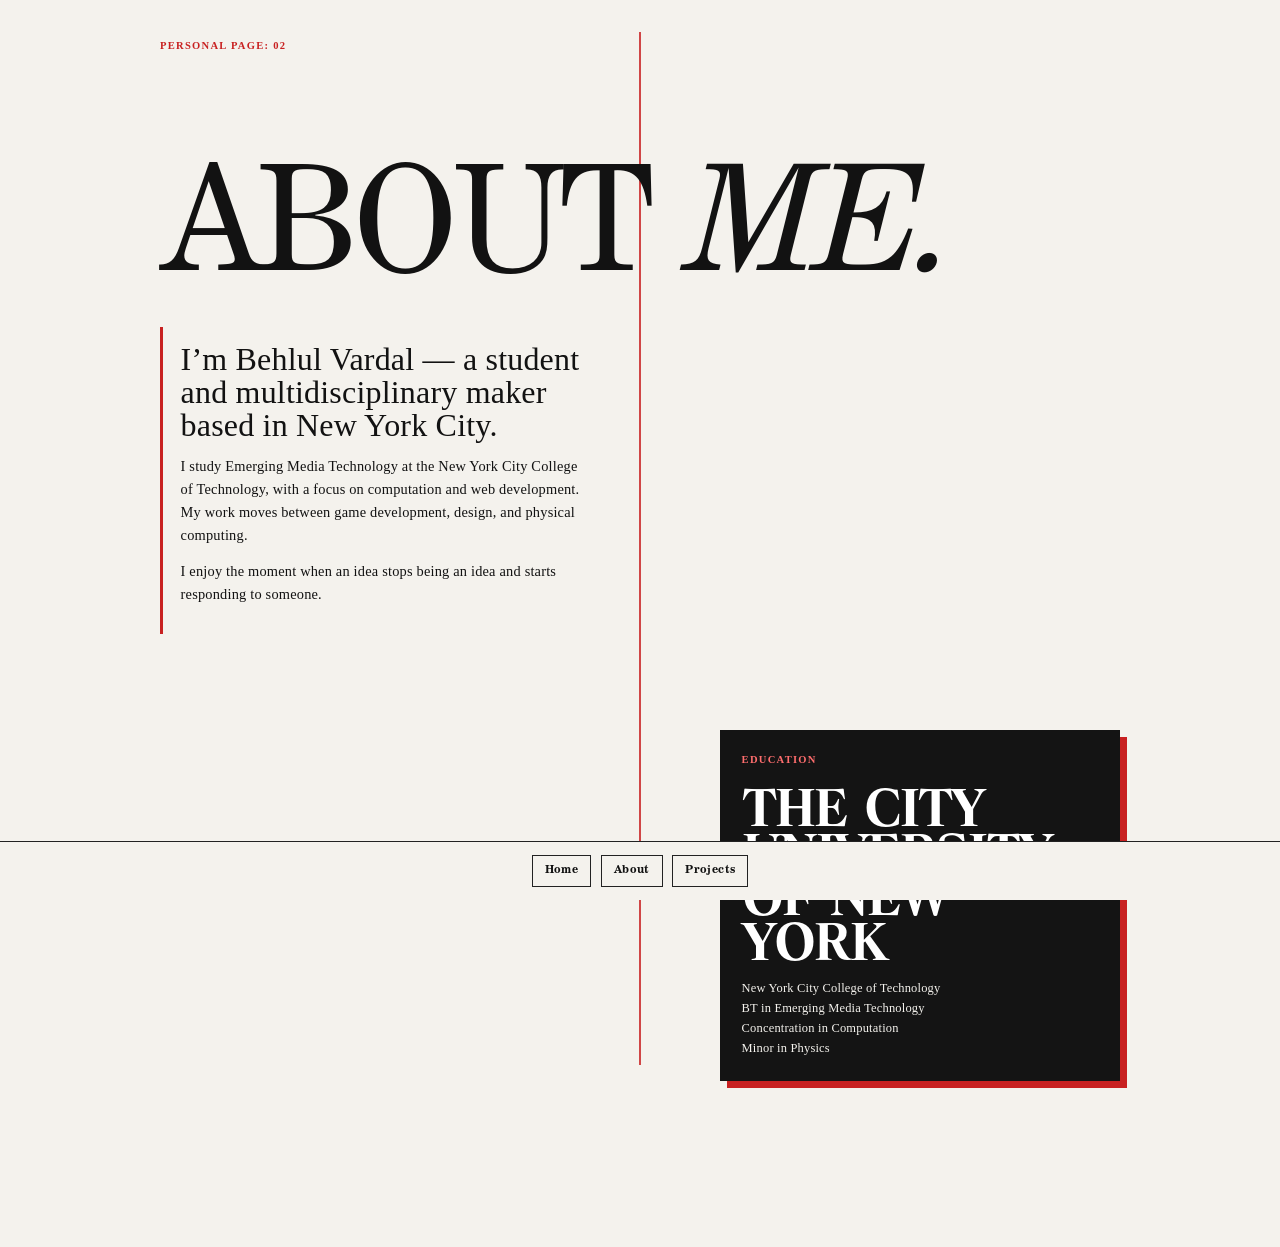
==== about-me.html @ 0e7c9a0a "Optimize initial page load" ====
<!doctype html>
<html lang="en">
<head>
  <meta charset="utf-8">
  <meta name="viewport" content="width=device-width, initial-scale=1">
  <meta name="description" content="About Behlul Vardal — Student and Multidisciplinary Maker in NYC.">
  <title>About Me — Behlul Vardal</title>
  <link rel="icon" href="data:image/svg+xml,%3Csvg xmlns='http://www.w3.org/2000/svg' viewBox='0 0 16 16'%3E%3Crect width='16' height='16' fill='%23c9d4dc'/%3E%3C/svg%3E">
  <link rel="stylesheet" href="style.css?v=29">
  <link rel="stylesheet" href="about.css?v=110">
  <style>
    /* ============================================================ */
    /* WINNING LIQUID SILVER CHROME BUTTON WITH 55% GRAIN           */
    /* ============================================================ */
    .custom-btn {
      position: relative; isolation: isolate; display: inline-flex; align-items: center; justify-content: center;
      padding: .9rem 2.2rem; font-family: var(--controls); font-size: .86rem; font-weight: 800;
      letter-spacing: .12em; text-transform: uppercase; text-decoration: none; border-radius: 3px;
      cursor: pointer; transition: all .3s cubic-bezier(0.16, 1, 0.3, 1); overflow: hidden;
      border: 1.5px solid #ffffff;
      background:
        linear-gradient(135deg, rgba(255, 255, 255, 0.98) 0%, rgba(241, 245, 249, 0.95) 25%, rgba(203, 213, 225, 0.9) 50%, rgba(226, 232, 240, 0.95) 75%, rgba(255, 255, 255, 1) 100%),
        url('assets/liquid-chrome-texture.svg?v=110') center / cover no-repeat;
      box-shadow:
        inset 0 1.5px 3px rgba(255,255,255,1),
        inset 0 -3px 6px rgba(148, 163, 184, 0.45),
        0 0 16px rgba(255, 255, 255, 0.65),
        0 0 32px rgba(226, 232, 240, 0.4);
    }

    .custom-btn::after {
      content: '✦'; position: absolute; top: -7px; right: -7px; color: #ffffff; font-size: 16px; z-index: 6;
      text-shadow: 0 0 10px #ffffff, 0 0 20px #ffffff; transition: transform .3s ease;
    }

    /* PROTECTED TEXT LAYER (STAYS CRISP & BOLD) */
    .btn-text {
      position: relative; z-index: 10; isolation: isolate; mix-blend-mode: normal;
      color: #030712; font-weight: 900; letter-spacing: .14em;
      text-shadow: 0 1px 0 rgba(255,255,255,0.95);
      transition: color .25s ease;
    }

    /* WHITE-HOT LIQUID LIGHT POOL (GLOWS ON HOVER) */
    .btn-liquid-light-pool {
      position: absolute; inset: 0; z-index: 1; pointer-events: none;
      background:
        radial-gradient(ellipse at 30% 20%, rgba(255, 255, 255, 0.98) 0%, rgba(255, 255, 255, 0.7) 35%, transparent 75%),
        radial-gradient(ellipse at 75% 80%, rgba(226, 232, 240, 0.9) 0%, rgba(148, 163, 184, 0.5) 45%, transparent 80%);
      opacity: 0; transition: opacity .35s ease, transform .35s ease;
      animation: gentleLiquidRipples 3.5s infinite alternate ease-in-out;
    }

    /* 55% 90S ANIME FILM GRAIN LAYER (HOVER ONLY) */
    .btn-grain-layer {
      position: absolute; inset: 0; z-index: 2; pointer-events: none;
      background-image: url('assets/anime-grain-texture.png?v=110'); background-size: 180px 180px;
      mix-blend-mode: overlay; opacity: 0; transition: opacity .35s ease;
    }

    /* CONTINUOUS LIGHT SHIMMER SWEEP */
    .btn-shimmer-sweep {
      position: absolute; inset: 0; z-index: 3; pointer-events: none;
      background: linear-gradient(115deg, transparent 25%, rgba(255, 255, 255, 0.95) 50%, rgba(255, 255, 255, 0.3) 55%, transparent 75%);
      transform: translateX(-160%); transition: none;
    }

    .custom-btn:hover {
      transform: translateY(-3px) scale(1.03);
      box-shadow:
        inset 0 2.5px 5px rgba(255,255,255,1),
        0 0 40px rgba(255, 255, 255, 1),
        0 0 75px rgba(56, 189, 248, 0.9);
    }

    .custom-btn:hover .btn-liquid-light-pool { opacity: 1; transform: scale(1.1); }
    .custom-btn:hover .btn-grain-layer { opacity: 0.55; } /* EXACT 55% GRAIN */
    .custom-btn:hover .btn-shimmer-sweep { animation: continuousLiquidSweep 2.2s cubic-bezier(0.4, 0, 0.2, 1) infinite; }
    .custom-btn:hover::after { animation: pulseSparkleSpin 1.6s infinite alternate ease-in-out; }

    @keyframes gentleLiquidRipples {
      0% { transform: scale(1) translate(0, 0); }
      100% { transform: scale(1.08) translate(3px, -2px); }
    }

    @keyframes continuousLiquidSweep {
      0% { transform: translateX(-160%); }
      55% { transform: translateX(160%); }
      100% { transform: translateX(160%); }
    }

    @keyframes pulseSparkleSpin {
      0% { opacity: 0.7; transform: scale(1) rotate(0deg); filter: drop-shadow(0 0 8px #ffffff); }
      100% { opacity: 1; transform: scale(1.35) rotate(35deg); filter: drop-shadow(0 0 14px #ffffff) drop-shadow(0 0 28px #38bdf8); }
    }
  </style>
</head>
<body class="about-page">
  <a class="skip-link" href="#main">Skip to content</a>
  
  <main id="main" class="about-layout">
    <p class="about-kicker">PERSONAL PAGE: 02</p>
    
    <div class="about-signal" aria-hidden="true">
      <i></i><b></b><span></span>
    </div>
    
    <h1>ABOUT <em>ME.</em></h1>
    
    <section class="about-intro">
      <p class="lead">I’m Behlul Vardal — a student and multidisciplinary maker based in New York City.</p>
      <p>I study Emerging Media Technology at the New York City College of Technology, with a focus on computation and web development. My work moves between game development, design, and physical computing.</p>
      <p>I enjoy the moment when an idea stops being an idea and starts responding to someone.</p>
      
    </section>

    <section class="about-education">
      <p class="about-kicker">EDUCATION</p>
      <h2>THE CITY UNIVERSITY<br>OF NEW YORK</h2>
      <p>New York City College of Technology<br>BT in Emerging Media Technology<br>Concentration in Computation<br>Minor in Physics</p>
    </section>
  </main>

  <footer class="bottom-nav">
    <a href="index.html">Home</a>
    <a href="about-me.html">About</a>
    <a href="projects.html">Projects</a>
  </footer>
</body>
</html>
---- style.css ----
@font-face { font-family:'Century Schoolbook'; src:url('assets/fonts/C059-Roman.otf') format('opentype'); font-weight:400; font-style:normal; font-display:swap; }
@font-face { font-family:'Century Schoolbook'; src:url('assets/fonts/C059-Bold.otf') format('opentype'); font-weight:700; font-style:normal; font-display:swap; }
@font-face { font-family:'Century Expanded'; src:url('assets/fonts/century-expanded-regular-opentype-1_ufonts.com.woff2') format('woff2'); font-weight:400 800; font-style:normal; font-display:swap; }
/* Matisse is a large display face. `optional` preserves it for normal/cached
   visits, while allowing a fast local serif fallback instead of tying up a
   cold navigation on a slow connection. */
@font-face { font-family:'Matisse Pro EB'; src:url('assets/fonts/matisse-pro-eb-latin.woff2') format('woff2'); font-weight:400 800; font-style:normal; font-display:swap; }
:root { --black:#050505; --white:#f8f8f8; --red:#d62b2b; --line:rgba(255,255,255,.11); --reading:'Times New Roman',Times,serif; --display:'Century Expanded',Century,serif; --supporting:'Matisse Pro EB',serif; --subtitle:'Matisse Pro EB',serif; --controls:'Century Schoolbook','New Century Schoolbook',Century,serif; --sans:var(--controls); }
* { box-sizing:border-box; }
html { scroll-behavior:auto; }
body { max-width:100%; margin:0; overflow-x:clip; padding-bottom:4.4rem; background-color:var(--black); background-image:linear-gradient(to right,var(--line) 1px,transparent 1px),linear-gradient(to bottom,var(--line) 1px,transparent 1px); background-position:0 0; background-size:20px 20px; color:var(--white); font-family:var(--reading); font-stretch:105%; letter-spacing:.012em; line-height:1.6; }
body:not(.about-page)::before { content:''; position:fixed; z-index:99; inset:0; pointer-events:none; background-image:radial-gradient(rgba(255,255,255,.42) .45px,transparent .7px),radial-gradient(rgba(150,198,255,.24) .45px,transparent .72px); background-position:0 0,2px 1px; background-size:3px 3px,5px 5px; mix-blend-mode:screen; opacity:.055; }
.skip-link { position:absolute; left:-9999px; }.skip-link:focus { left:1rem; top:1rem; z-index:10; background:#fff; color:#000; padding:.6rem; }
.container { width:min(90%,720px); margin:0 auto; padding:1.2rem 0 4rem; }
.hero-section { min-height:88vh; display:grid; align-content:center; justify-items:center; gap:1.6rem; text-align:center; }.hero-section.short { min-height:72vh; }.hero-copy { position:relative; z-index:1; width:100%; display:flex; flex-direction:column; align-items:stretch; text-align:left; }
.episode,.section-label { margin:0 0 .8rem; color:var(--red); font-size:.67rem; font-weight:bold; letter-spacing:.13em; }
.hero-title { margin:0; color:#fff; font-family:var(--display); font-size:clamp(4rem,16vw,7.2rem); font-weight:700; line-height:.8; letter-spacing:-.025em; text-shadow:0 0 1px #fff,0 0 4px #fff,0 0 10px rgba(255,255,255,1),0 0 20px rgba(255,255,255,.9),0 0 34px rgba(175,226,255,.58),0 0 48px rgba(117,192,255,.26),1px 0 2px #8ce4ff,-1px 0 2px #ff8585; transform:scale(.84,1.02); transform-origin:left center; }
.hero-identity { width:100%; }
.hero-discipline { max-width:25rem; margin:.95rem 0 0; font-size:clamp(.82rem,2vw,.98rem); line-height:1.45; }
.hero-question { position:relative; align-self:flex-end; width:100%; min-width:0; height:1.6em; margin:2.6rem 0 .45rem; font-family:var(--subtitle); font-size:clamp(.95rem,2.3vw,1.2rem); font-weight:700; letter-spacing:.075em; text-align:right; text-transform:uppercase; text-shadow:0 0 1px #fff,0 0 3px #fff,0 0 7px rgba(255,255,255,.72),0 0 11px rgba(255,255,255,.42),1px 0 1px rgba(125,220,255,.82),-1px 0 1px rgba(255,118,118,.74); }
.hero-question span { position:absolute; top:0; right:0; display:block; white-space:nowrap; transform:scale(.82,1.13); transform-origin:right center; }
.hero-image { width:min(260px,65vw); height:auto; opacity:.95; filter:drop-shadow(0 0 16px rgba(214,43,43,.35)); }
.hero-cover { width:min(290px,65vw); aspect-ratio:7 / 8; position:relative; overflow:hidden; justify-self:center; background:radial-gradient(circle at 76% 20%,#ff6555 0 3%,transparent 30%),linear-gradient(145deg,#ff2e20,#d70b11 58%,#93060a); box-shadow:0 0 24px rgba(215,21,13,.45); }.hero-cover::before { content:''; position:absolute; inset:0; background:linear-gradient(90deg,rgba(0,0,0,.24),transparent 36%,rgba(0,0,0,.14)),repeating-linear-gradient(0deg,rgba(255,255,255,.09) 0 1px,transparent 1px 8px); }.hero-cover::after { content:''; position:absolute; width:110%; aspect-ratio:1; left:27%; top:50%; border:1px solid rgba(30,0,0,.5); border-radius:50%; transform:translateY(-50%); }.hero-cover strong,.hero-cover span { display:none; }
@media (max-width:699px) { .hero-cover { order:-1; width:100%; max-width:none; height:auto; min-height:0; max-height:none; aspect-ratio:1; } }
@media (max-width:699px) { .container { padding-top:0; }.hero-section { width:100vw; margin-left:calc(50% - 50vw); grid-template-columns:minmax(0,1fr); align-content:start; padding-top:0; }.hero-image { order:-1; width:100%; max-width:none; height:34svh; max-height:240px; min-height:180px; object-fit:contain; filter:none; }.hero-copy { width:90%; min-width:0; margin:0 auto; padding-top:2.8rem; }.hero-identity { min-width:0; } }
@media (max-width:699px) {
  .featured-project--vision .featured-project__scene::before { width: 125%; left: -12.5%; bottom: -102%; }
}
@media (max-width:699px) { .hero-question span { transform:scale(.68,1.13); } }
.section { padding:7rem 0; position:relative; }
.about.section,.education.section { padding:3.5rem 0; }
.about.section .section-label { margin:0 0 1.2rem; color:var(--red); font-family:var(--supporting); font-size:clamp(1.7rem,6vw,3.25rem); font-weight:700; letter-spacing:-.035em; line-height:.8; text-shadow:0 0 1px rgba(255,239,239,.96),0 0 5px rgba(255,91,91,.86),0 0 14px rgba(214,43,43,.68),0 0 28px rgba(214,43,43,.34); }
.about.section { --signal-red:#ef302e; }
.about.section .sub-container { border-color:var(--signal-red); box-shadow:none; }
.about.section .section-label { color:#dce7eb; font-family:var(--display); font-weight:700; letter-spacing:-.045em; text-shadow:0 1px 1px rgba(255,255,255,.92),0 0 5px rgba(217,234,242,.75),0 0 15px rgba(165,198,214,.48); }
h2 { margin:.1rem 0 1.4rem; font-family:var(--supporting); font-size:clamp(2rem,7vw,3.5rem); line-height:.9; letter-spacing:-.04em; text-shadow:0 0 5px rgba(255,255,255,.6); }
.sub-container { border:1px solid #fff; background:rgba(0,0,0,.83); padding:1.25rem; box-shadow:5px 5px 0 rgba(214,43,43,.8); }.sub-container p { max-width:38rem; }
.featured-projects { padding-top:3rem; }
.featured-projects__heading { margin-bottom:1.5rem; }
.featured-projects__heading h2 { margin-bottom:0; }
.featured-projects__grid { display:grid; grid-template-columns:1fr; gap:.75rem; }
.featured-project { position:relative; display:grid; min-height:24rem; overflow:hidden; border:1px solid #f6f4ee; background-color:#f3f0e7; background-image:url('assets/newsprint-paper.svg'),radial-gradient(rgba(0,0,0,.28) .28px,transparent .48px),repeating-linear-gradient(0deg,rgba(0,0,0,.04) 0 1px,transparent 1px 4px); background-position:0 0,1px 1px,0 0; background-size:180px 180px,2.25px 2.25px,auto; background-blend-mode:multiply,multiply,normal; color:#080808; text-decoration:none; isolation:isolate; transition:transform .18s ease,box-shadow .18s ease; }
.featured-project::before { content:''; position:absolute; z-index:-1; inset:8px; border:1px solid rgba(0,0,0,.86); pointer-events:none; }
.featured-project:hover,.featured-project:focus-visible { color:#080808; transform:translate(-3px,-3px); box-shadow:6px 6px 0 #f6f4ee; outline:1px solid #f6f4ee; outline-offset:4px; }
.featured-project__scene { position:relative; min-height:12rem; overflow:hidden; border-bottom:1px solid #111; background-color:#050505; background-image:url('assets/starfield.svg'),radial-gradient(circle at 5% 12%,#fff 0 .75px,transparent 1.3px),radial-gradient(circle at 17% 43%,#fff 0 .65px,transparent 1.2px),radial-gradient(circle at 26% 22%,#fff 0 1.05px,transparent 1.6px),radial-gradient(circle at 34% 68%,#fff 0 .6px,transparent 1.2px),radial-gradient(circle at 43% 15%,#fff 0 .7px,transparent 1.3px),radial-gradient(circle at 54% 48%,#fff 0 1px,transparent 1.6px),radial-gradient(circle at 63% 10%,#fff 0 .7px,transparent 1.3px),radial-gradient(circle at 72% 34%,#fff 0 .65px,transparent 1.2px),radial-gradient(circle at 82% 16%,#fff 0 1.1px,transparent 1.7px),radial-gradient(circle at 93% 52%,#fff 0 .65px,transparent 1.2px),radial-gradient(circle at 10% 82%,#fff 0 .65px,transparent 1.2px),radial-gradient(circle at 72% 84%,#fff 0 .75px,transparent 1.3px); background-size:100% 100%,auto,auto,auto,auto,auto,auto,auto,auto,auto,auto,auto,auto; }
.featured-project__scene::before,.featured-project__scene::after { content:''; position:absolute; inset:auto; }
.featured-project__scene::before { width:122%; aspect-ratio:1; left:-12%; bottom:-88%; border-radius:50%; background:radial-gradient(ellipse at 32% 12%,rgba(255,255,255,.98) 0 3%,rgba(222,228,231,.92) 8%,transparent 22%),radial-gradient(ellipse at 58% 34%,rgba(255,255,255,.72) 0 2%,transparent 14%),radial-gradient(ellipse at 50% 14%,#fff 0 6%,#eff4f5 17%,#c3cbd0 35%,#78828a 55%,#2b3035 77%,#050608 100%); box-shadow:0 -1px 2px rgba(255,255,255,.96),0 -4px 11px rgba(220,236,255,.74),0 -12px 28px rgba(175,210,255,.23),inset -22px -12px 30px rgba(0,0,0,.72),inset 16px 10px 22px rgba(255,255,255,.28); filter:drop-shadow(0 0 8px rgba(220,238,255,.45)); }
.featured-project__scene::after { display:none; }
.featured-project__scene i { display:none; }
.featured-project__scene i:nth-child(1) { left:17%; top:28%; }
.featured-project__scene i:nth-child(2) { right:19%; top:18%; }
.featured-project__scene i:nth-child(3) { right:35%; top:59%; }
.featured-project__copy { display:grid; align-content:space-between; min-height:12rem; padding:1rem 1.1rem 1.2rem; }
.featured-project__number { margin:0; font-family:var(--controls); font-size:.62rem; font-weight:700; letter-spacing:.1em; }
.featured-project h3 { margin:1.25rem 0 .6rem; font-family:var(--supporting); font-size:clamp(2rem,8vw,3.75rem); font-weight:700; line-height:.78; letter-spacing:-.05em; }
.featured-project__copy > p:last-child { max-width:24rem; margin:0; font-size:.9rem; line-height:1.2; }
.featured-project--vision .featured-project__scene::before { left:-20%; bottom:-94%; }
.featured-project--vision .featured-project__scene::after { width:132%; left:-16%; top:33%; transform:rotate(9deg); }

/* Give each project a different astronomy plate rather than three copies of one planet. */
.featured-project--quant .featured-project__scene { background-color:#080808; }
.featured-project--quant .featured-project__scene::before { width:76%; aspect-ratio:1; left:12%; bottom:-57%; border:1px solid rgba(225,238,248,.8); background:repeating-radial-gradient(ellipse at 50% 50%,transparent 0 10%,rgba(207,226,238,.64) 10.4% 10.85%,transparent 11.25% 16%),radial-gradient(circle at 50% 50%,rgba(231,241,246,.34),rgba(61,72,82,.28) 38%,rgba(4,5,7,0) 67%); box-shadow:0 0 10px rgba(204,231,247,.42),inset 0 0 20px rgba(191,222,238,.16); filter:none; }
.featured-project--quant .featured-project__scene::after { display:block; width:108%; height:43%; left:-4%; top:31%; border:1px solid rgba(225,238,248,.82); border-radius:50%; transform:rotate(-13deg); box-shadow:0 0 7px rgba(199,230,247,.32); }
.featured-project--quant .featured-project__scene i { display:block; position:absolute; z-index:2; height:1px; background:linear-gradient(90deg,transparent,rgba(237,247,255,.88),transparent); transform-origin:center; opacity:.68; }
.featured-project--quant .featured-project__scene i:nth-child(1) { width:70%; left:15%; top:45%; transform:rotate(18deg); }
.featured-project--quant .featured-project__scene i:nth-child(2) { width:58%; left:24%; top:45%; transform:rotate(-28deg); }
.featured-project--quant .featured-project__scene i:nth-child(3) { width:40%; left:30%; top:45%; transform:rotate(67deg); }
.featured-project--rainy { min-height:19rem; }
.featured-project--rainy .featured-project__scene { min-height:10rem; }
.featured-project--rainy .featured-project__scene::before { width:108%; height:70%; aspect-ratio:auto; left:-4%; bottom:-27%; border-radius:50% 50% 0 0; background:radial-gradient(ellipse at 27% 20%,rgba(236,243,246,.68) 0 6%,transparent 24%),radial-gradient(ellipse at 68% 34%,rgba(156,177,189,.48) 0 16%,transparent 42%),repeating-linear-gradient(169deg,transparent 0 10px,rgba(218,232,239,.36) 11px 12px,transparent 13px 20px),linear-gradient(180deg,rgba(172,189,199,.58),rgba(33,40,46,.72)); box-shadow:0 -2px 12px rgba(206,228,242,.4),inset 0 10px 22px rgba(235,245,249,.18); filter:none; }
.featured-project--rainy .featured-project__scene::after { display:block; width:125%; height:34%; left:-12%; top:28%; border-top:1px solid rgba(230,241,248,.72); border-radius:50%; transform:rotate(-4deg); }
.featured-project--rainy .featured-project__scene i { display:block; position:absolute; z-index:2; width:1px; height:45%; top:18%; background:linear-gradient(180deg,transparent,rgba(224,237,243,.75),transparent); opacity:.48; transform:rotate(15deg); }
.featured-project--rainy .featured-project__scene i:nth-child(1) { left:23%; }
.featured-project--rainy .featured-project__scene i:nth-child(2) { left:51%; top:28%; height:38%; }
.featured-project--rainy .featured-project__scene i:nth-child(3) { left:76%; top:13%; height:47%; }
.featured-projects__more { position:relative; isolation:isolate; display:inline-block; margin-top:1.15rem; overflow:hidden; border-color:#e1ebf1; background-color:#aab7c1; background-image:url('assets/chrome-wave.svg'),linear-gradient(180deg,#e7eef1 0%,#aebbc5 52%,#d8e0e4 100%); background-position:center; background-size:100% 100%,100% 100%; box-shadow:inset 0 1px 1px rgba(255,255,255,.8),inset 0 -2px 5px rgba(37,48,59,.3),0 2px 7px rgba(0,0,0,.5); color:#080d15; font-family:var(--controls); font-size:.78rem; font-weight:700; letter-spacing:.05em; text-decoration:none; text-shadow:0 1px 1px rgba(255,255,255,.58); transition:transform .18s ease,box-shadow .18s ease,background .18s ease,color .18s ease,text-shadow .18s ease; }
.featured-projects__more::before { content:''; position:absolute; z-index:-1; inset:-20%; opacity:0; background-image:radial-gradient(ellipse at 22% 12%,rgba(236,244,248,.68) 0 6%,rgba(181,204,219,.28) 23%,transparent 48%),radial-gradient(ellipse at 78% 86%,rgba(232,241,246,.5) 0 5%,transparent 42%),radial-gradient(rgba(234,243,247,.32) .42px,transparent .78px); background-position:center,center,0 0; background-size:auto,auto,3px 3px; filter:blur(.2px); transition:opacity .18s ease; }
.featured-projects__more:hover,.featured-projects__more:focus-visible { background-color:#b7c7d1; background-image:url('assets/grain.svg?v=2'),linear-gradient(180deg,#d5e3e9 0%,#9caebc 52%,#c9d4da 100%); background-position:0 0,center; background-size:180px 180px,100% 100%; color:#e9f0f3; text-shadow:0 0 1px rgba(244,249,252,.85),0 0 5px rgba(220,235,243,.72),0 0 13px rgba(174,202,218,.54),1px 0 1px rgba(156,216,238,.55),-1px 0 1px rgba(193,177,192,.35); box-shadow:0 0 0 1px rgba(222,237,244,.76),0 0 8px rgba(212,231,240,.56),0 0 22px rgba(167,197,213,.45),0 0 44px rgba(125,156,180,.24),inset 0 0 16px rgba(231,243,248,.44); transform:translateY(-2px); outline:none; }
.featured-projects__more::after { content:''; position:absolute; z-index:1; inset:-60% -35%; opacity:0; pointer-events:none; background:linear-gradient(112deg,transparent 40%,rgba(255,255,255,.08) 44%,rgba(255,255,255,.96) 49%,rgba(225,250,255,.64) 52%,transparent 59%); mix-blend-mode:screen; transform:translateX(-95%) skewX(-16deg); }
.featured-projects__more:hover::before,.featured-projects__more:focus-visible::before { opacity:1; }
.featured-projects__more:hover::after,.featured-projects__more:focus-visible::after { animation:featured-crt-glare .62s ease-out both; }
@media (min-width:700px) { .featured-projects__grid { grid-template-columns:minmax(0,.82fr) minmax(0,1.18fr); gap:1rem; }.featured-project--vision { grid-column:1; grid-row:1; }.featured-project--quant { grid-column:2; grid-row:1; }.featured-project--rainy { grid-column:1 / -1; grid-row:2; min-height:20rem; grid-template-columns:minmax(0,1.15fr) minmax(0,.85fr); }.featured-project--rainy .featured-project__scene { min-height:100%; border-bottom:0; border-right:1px solid #111; }.featured-project--rainy .featured-project__copy { min-height:100%; }.featured-project--vision,.featured-project--quant { min-height:29rem; } }
.nav-btn,.bottom-nav a { display:inline-block; border:1px solid #fff; background:#0d0d0d; color:#fff; padding:.58rem .9rem; font-family:var(--controls); text-decoration:none; font-size:.76rem; font-weight:bold; }.nav-btn { margin-top:.5rem; }.nav-btn:hover,.bottom-nav a:hover { background:#fff; color:#000; box-shadow:0 0 10px #fff; }
.contact-rule { width:min(100%,34rem); height:4px; margin:0 0 1.5rem; border-top:1px solid rgba(255,255,255,.9); border-bottom:1px solid rgba(73,91,113,.9); background:#aabbd0 url('assets/chrome_3-button.webp') center 48% / cover no-repeat; box-shadow:0 0 5px rgba(198,236,255,.62),0 0 12px rgba(121,195,233,.24); }
.contact { display:flex; flex-wrap:wrap; gap:.75rem; }
.contact a { position:relative; isolation:isolate; display:inline-grid; min-width:5.9rem; overflow:hidden; border:1px solid rgba(238,250,255,.92); padding:.62rem 1rem; background-color:#172033; background-image:var(--chrome-image); background-position:center; background-size:cover; box-shadow:0 0 0 1px rgba(151,222,255,.24),0 3px 10px rgba(0,0,0,.58),0 0 8px rgba(163,232,255,.3); color:#fff; font-family:var(--controls); font-size:.76rem; font-weight:700; letter-spacing:.06em; line-height:1.1; text-align:center; text-decoration:none; text-shadow:0 1px 2px #02040a,0 0 5px rgba(0,0,0,.96); transition:transform .18s ease,box-shadow .18s ease; }
.contact a:nth-child(1) { --chrome-image:url('assets/chrome_1-button.webp'); background-position:54% 50%; }
.contact a:nth-child(2) { --chrome-image:url('assets/chrome_4-button.webp'); background-position:50% 50%; }
.contact a:nth-child(3) { --chrome-image:url('assets/chrome_3-button.webp'); background-position:50% 58%; }
.contact a > span { position:relative; z-index:1; justify-self:center; }
.contact a > span::after { content:''; position:absolute; z-index:2; top:-.56rem; left:calc(100% + .12rem); width:1.15rem; height:1.15rem; background:#fff; clip-path:polygon(50% 0,57% 40%,100% 50%,57% 60%,50% 100%,43% 60%,0 50%,43% 40%); filter:drop-shadow(0 0 2px #fff) drop-shadow(0 0 6px rgba(255,255,255,.95)); opacity:0; pointer-events:none; transform:scale(.1) rotate(45deg); }
.contact a::before { content:''; position:absolute; z-index:0; inset:-35% -18%; background:radial-gradient(ellipse at center,rgba(255,255,255,.94) 0 4%,rgba(205,244,255,.55) 12%,rgba(179,223,255,.12) 25%,transparent 46%); mix-blend-mode:screen; opacity:0; pointer-events:none; transform:translateX(-70%); }
.contact a::after { content:none; }
.contact a:hover,.contact a:focus-visible { color:#fff; transform:translateY(-2px); box-shadow:0 0 0 1px #fff,0 7px 16px rgba(0,0,0,.64),0 0 16px rgba(218,250,255,.98),0 0 34px rgba(115,193,255,.68); outline:none; }
.contact a:hover::before,.contact a:focus-visible::before { animation:chrome-light-pass .48s ease-out both; }
.contact a:hover > span::after,.contact a:focus-visible > span::after { animation:chrome-spark .42s ease-out both; }
@keyframes chrome-spark { 0% { opacity:0; transform:scale(.08) rotate(45deg); } 42% { opacity:1; transform:scale(1.15) rotate(45deg); } 100% { opacity:.8; transform:scale(.72) rotate(45deg); } }
@keyframes chrome-light-pass { 0% { opacity:0; transform:translateX(-70%); } 20% { opacity:1; } 100% { opacity:.92; transform:translateX(70%); } }
@keyframes featured-crt-glare { 0% { opacity:0; transform:translateX(-95%) skewX(-16deg); } 18% { opacity:.95; } 100% { opacity:0; transform:translateX(95%) skewX(-16deg); } }
.skill-group { margin:2.2rem 0; }.skill-group h3 { margin:0 0 .85rem; color:var(--red); font-size:1rem; text-transform:uppercase; }.skill-tags { display:flex; flex-wrap:wrap; gap:.5rem; }.skill-tags span { border:1px solid #444; background:#151515; padding:.43rem .65rem; font-size:.78rem; }
.bottom-nav { position:fixed; z-index:10; bottom:0; left:0; right:0; display:flex; justify-content:center; gap:.6rem; padding:.8rem; background:rgba(0,0,0,.96); border-top:1px solid var(--line); opacity:1; transform:none; transition:none; animation:none; }.bottom-nav a { padding:.42rem .75rem; font-size:.67rem; }
.about-page { --paper:#f4f2ed; --about-ink:#121212; --about-red:#c82121; padding-bottom:4.4rem; background:var(--paper); background-image:none; color:var(--about-ink); }.about-page .bottom-nav { background:var(--paper); border-color:#222; backdrop-filter:none; }.about-page .bottom-nav a { border-color:#222; background:var(--paper); color:#111; }.about-page .bottom-nav a:hover { background:#111; color:#fff; box-shadow:none; }.about-layout { width:min(88%,960px); min-height:100svh; margin:0 auto; padding:2.4rem 0 6rem; position:relative; display:grid; align-content:start; }.about-kicker { margin:0; color:var(--about-red); font-size:.66rem; font-weight:700; letter-spacing:.12em; }.about-layout h1 { position:relative; z-index:1; margin:6.5rem 0 1.1rem; font:clamp(4.2rem,20vw,11rem)/.78 var(--display); letter-spacing:-.055em; }.about-layout h1 em { font-weight:400; }.about-signal { position:absolute; z-index:0; top:2rem; bottom:7rem; left:54%; width:10px; transform:translateX(-50%); background:linear-gradient(var(--about-red),#ee5959 45%,var(--about-red)); box-shadow:0 0 13px rgba(200,33,33,.22); }.about-signal::before,.about-signal::after { content:''; position:absolute; left:50%; width:45px; height:45px; border:3px solid var(--about-red); transform:translateX(-50%) rotate(45deg); }.about-signal::before { top:33%; }.about-signal::after { top:calc(33% + 12px); width:24px; height:24px; background:var(--paper); }.about-signal i,.about-signal b { position:absolute; left:-7px; right:-7px; height:2px; background:var(--about-red); }.about-signal i { top:17%; }.about-signal b { bottom:19%; }.about-signal span { position:absolute; top:46%; left:50%; width:38px; height:38px; border-radius:50%; background:var(--about-red); transform:translateX(-50%); }.about-intro { position:relative; z-index:1; width:min(100%,430px); margin-top:2.2rem; padding:1rem 0 1rem 1.1rem; border-left:3px solid var(--about-red); background:linear-gradient(90deg,rgba(244,242,237,.95),rgba(244,242,237,.72)); }.about-intro p { margin:.8rem 0; font-size:.9rem; }.about-intro .lead { margin-top:0; font:clamp(1.35rem,5vw,2rem)/1.03 var(--reading); }.about-education { position:relative; z-index:1; width:min(100%,540px); margin:8rem 0 0 auto; padding:1.35rem; background:#141414; color:var(--paper); box-shadow:7px 7px 0 var(--about-red); }.about-education .about-kicker { color:#ff6e6e; }.about-education h2 { margin:1rem 0; color:#fff; font-size:clamp(1.65rem,6vw,3.1rem); text-shadow:none; }.about-education p:last-child { margin:0; font-size:.78rem; }
.project-page { width:min(90%,980px); overflow:visible; }
.project-header { width:min(100%,860px); min-width:0; min-height:57vh; margin:0 auto; display:grid; grid-template-columns:minmax(0,1fr); align-content:center; justify-items:start; padding:4rem 0; text-align:left; }
.project-header .hero-title { width:100%; max-width:100%; transform-origin:left center; }
.project-header .episode { width:100%; }
.project-summary { position:relative; width:min(100%,32rem); max-width:32rem; margin:2.6rem 0 .45rem auto; font-family:var(--subtitle); font-size:clamp(.9rem,2vw,1.05rem); font-weight:700; letter-spacing:.075em; line-height:1.35; overflow-wrap:anywhere; text-align:right; text-transform:uppercase; text-shadow:0 0 1px #fff,0 0 3px #fff,0 0 7px rgba(255,255,255,.72),0 0 11px rgba(255,255,255,.42),1px 0 1px rgba(125,220,255,.82),-1px 0 1px rgba(255,118,118,.74); }
.project-summary span { display:block; transform:scale(.92,1.13); transform-origin:right center; }
.project-grid { display:grid; gap:clamp(2.8rem,7vw,5.5rem); padding:1rem 0 5rem; }
.project-card { position:relative; display:grid; min-width:0; border:1px solid #fff; background:rgba(0,0,0,.91); box-shadow:7px 7px 0 rgba(214,43,43,.72); }
.project-card::after { content:''; position:absolute; z-index:2; right:-1px; bottom:-1px; width:34px; height:34px; border-right:1px solid #fff; border-bottom:1px solid #fff; pointer-events:none; }
.project-card--reverse { width:94%; margin-left:auto; }
.project-card--compact { width:96%; }
.project-cover { position:relative; display:grid; min-width:0; min-height:300px; overflow:hidden; padding:1rem; border-bottom:1px solid #fff; }
.project-cover::after { content:''; position:absolute; z-index:2; inset:0; pointer-events:none; background-image:repeating-linear-gradient(0deg,rgba(255,255,255,.025) 0 1px,transparent 1px 4px),radial-gradient(rgba(255,255,255,.42) .5px,transparent .75px); background-size:auto,3px 3px; mix-blend-mode:screen; opacity:.2; }
.project-cover__title { position:relative; z-index:3; color:#fff; font-family:var(--supporting); font-weight:700; text-shadow:0 0 5px rgba(255,255,255,.68); }
.project-cover__title { align-self:end; justify-self:start; font-size:.72rem; letter-spacing:.12em; line-height:1.2; }
.red-cover { background:linear-gradient(135deg,#eb342f,#bc1018); }
.wire-cover { background:repeating-linear-gradient(90deg,rgba(255,255,255,.16) 0 1px,transparent 1px 22px),repeating-linear-gradient(0deg,rgba(255,255,255,.16) 0 1px,transparent 1px 22px),#090909; }
.text-cover { background:linear-gradient(135deg,#171717,#070707 64%); }
.project-visual { position:absolute; z-index:1; inset:14% 11% 17%; display:grid; gap:7px; transform:rotate(-2deg); }
.project-visual i { position:relative; display:block; overflow:hidden; border:1px solid currentColor; }
.project-visual i::before,.project-visual i::after { content:''; position:absolute; }
.project-visual--motion { grid-template-columns:.68fr 1.15fr .72fr; grid-template-rows:1.15fr .75fr; color:#fff; }
.project-visual--motion i:nth-child(1) { grid-row:1 / 3; background:repeating-linear-gradient(55deg,transparent 0 18px,rgba(255,255,255,.22) 18px 19px); }
.project-visual--motion i:nth-child(2) { background:radial-gradient(circle at 65% 45%,transparent 0 24%,#fff 25% 26%,transparent 27%),linear-gradient(120deg,transparent 48%,#fff 49% 51%,transparent 52%); }
.project-visual--motion i:nth-child(3) { grid-row:1 / 3; background:repeating-linear-gradient(90deg,transparent 0 15px,rgba(255,255,255,.3) 15px 16px); }
.project-visual--motion i:nth-child(4) { background:linear-gradient(18deg,transparent 47%,#fff 48% 51%,transparent 52%); }
.project-visual--motion i::after { inset:23%; border:1px solid rgba(255,255,255,.78); transform:rotate(45deg); }
.project-visual--quant { grid-template-columns:1.2fr .7fr; grid-template-rows:.65fr 1fr; color:#fff; transform:rotate(2deg); }
.project-visual--quant i:nth-child(1) { grid-column:1 / 3; background:linear-gradient(160deg,transparent 46%,var(--red) 47% 49%,transparent 50%); }
.project-visual--quant i:nth-child(2) { background:radial-gradient(circle,#000 0 24%,transparent 25%),repeating-radial-gradient(circle,transparent 0 13px,rgba(255,255,255,.38) 14px 15px); }
.project-visual--quant i:nth-child(3) { background:repeating-linear-gradient(0deg,transparent 0 10px,rgba(255,255,255,.38) 10px 11px); }
.project-visual--quant i:nth-child(4) { position:absolute; inset:16% 25%; border-color:var(--red); transform:rotate(45deg); }
.project-visual--sensor { grid-template-columns:.72fr 1.2fr; grid-template-rows:1fr .6fr; color:#fff; }
.project-visual--sensor i:nth-child(1) { grid-row:1 / 3; background:linear-gradient(90deg,transparent 47%,var(--red) 48% 52%,transparent 53%); }
.project-visual--sensor i:nth-child(2) { background:repeating-linear-gradient(90deg,transparent 0 19px,rgba(255,255,255,.3) 19px 20px),linear-gradient(25deg,transparent 48%,#fff 49% 51%,transparent 52%); }
.project-visual--sensor i:nth-child(3) { background:linear-gradient(160deg,transparent 0 45%,var(--red) 46% 49%,transparent 50%); }
.project-visual--sensor i:nth-child(4) { position:absolute; width:28px; height:28px; right:8%; top:38%; border-radius:50%; background:var(--red); box-shadow:0 0 0 9px #080808,0 0 0 10px #fff; }
.project-details { display:grid; grid-template-rows:auto auto 1fr auto; align-content:stretch; min-width:0; padding:1.4rem 1.25rem 1.6rem; }
.project-meta { display:flex; min-width:0; align-items:flex-start; justify-content:space-between; gap:1rem; }
.project-meta .section-label { min-width:0; margin:0; }
.project-meta > span { flex:0 0 auto; color:rgba(255,255,255,.42); font-size:.52rem; font-weight:700; letter-spacing:.13em; text-align:right; }
.project-details h2 { margin:1.25rem 0 1rem; font-size:clamp(1.8rem,9vw,2.8rem); line-height:.86; overflow-wrap:anywhere; }
.project-details > p { margin:0; font-size:.87rem; }
.project-details .nav-btn { justify-self:start; align-self:end; margin-top:1.35rem; }
@media (min-width:700px) { .container { width:min(90%,860px); }.hero-section { width:auto; margin-left:0; grid-template-columns:1fr .52fr; justify-items:start; text-align:left; gap:3rem; }.hero-section.short { min-height:70vh; }.hero-copy { align-self:stretch; }.hero-question { margin-top:auto; margin-bottom:1.1rem; }.hero-image { order:initial; justify-self:center; width:min(290px,100%); }.section { padding:9rem 0; }.about.section,.education.section { padding:4.5rem 0; }.sub-container { padding:2rem; }.project-header { min-height:43vh; }.project-grid { grid-template-columns:1fr; }.project-card { grid-template-columns:minmax(0,1.08fr) minmax(280px,.92fr); }.project-card--reverse { grid-template-columns:minmax(280px,.92fr) minmax(0,1.08fr); }.project-card--reverse .project-cover { grid-column:2; grid-row:1; border-right:0; border-left:1px solid #fff; }.project-card--reverse .project-details { grid-column:1; grid-row:1; }.project-cover { min-height:390px; border-right:1px solid #fff; border-bottom:0; }.project-details { padding:2rem; }.project-details h2 { font-size:clamp(1.85rem,4.3vw,2.85rem); } }
@media (max-width:699px) { .contact-section,.contact { min-width:0; max-width:100%; }.project-header .hero-title { font-size:clamp(3.15rem,13.5vw,4rem); }.project-heading__first { white-space:nowrap; }.project-summary { font-size:.78rem; }.project-card,.project-card--reverse,.project-card--compact { width:100%; margin-left:0; }.project-cover { min-height:275px; }.project-details { grid-template-rows:auto; }.project-meta { flex-direction:column; gap:.35rem; }.project-meta > span { text-align:left; }.project-details .nav-btn { align-self:auto; } }

/* Shared navigation: a restrained silver surface that blooms like the featured-projects control. */
.nav-btn:not(.featured-projects__more),
.bottom-nav a {
  border-color:#fff;
  background-color:#0d0d0d;
  background-image:none;
  box-shadow:none;
  color:#fff;
  letter-spacing:.035em;
  text-shadow:none;
  transition:transform .18s ease,box-shadow .18s ease,background .18s ease,color .18s ease,text-shadow .18s ease;
}

.nav-btn:not(.featured-projects__more):hover,
.nav-btn:not(.featured-projects__more):focus-visible,
.bottom-nav a:hover,
.bottom-nav a:focus-visible {
  border-color:rgba(235,247,252,.96);
  background-color:#b7c7d1;
  background-image:linear-gradient(180deg,#d5e3e9 0%,#9caebc 52%,#c9d4da 100%);
  background-position:center;
  background-size:100% 100%;
  box-shadow:0 0 0 1px rgba(222,237,244,.76),0 0 8px rgba(212,231,240,.56),0 0 22px rgba(167,197,213,.45),0 0 44px rgba(125,156,180,.24),inset 0 0 16px rgba(231,243,248,.44);
  color:#f4fbfd;
  outline:none;
  text-shadow:0 0 1px rgba(244,249,252,.85),0 0 5px rgba(220,235,243,.72),0 0 13px rgba(174,202,218,.54),1px 0 1px rgba(156,216,238,.55),-1px 0 1px rgba(193,177,192,.35);
  transform:translateY(-2px);
}

.about-page .bottom-nav a {
  border-color:#222;
  background-color:var(--paper);
  background-image:none;
  color:#111;
}

.about-page .bottom-nav a:hover,
.about-page .bottom-nav a:focus-visible {
  color:#f4fbfd;
  background-color:#b7c7d1;
  background-image:linear-gradient(180deg,#d5e3e9 0%,#9caebc 52%,#c9d4da 100%);
  background-position:center;
  background-size:100% 100%;
  box-shadow:0 0 0 1px rgba(222,237,244,.76),0 0 8px rgba(212,231,240,.56),0 0 22px rgba(167,197,213,.45),0 0 44px rgba(125,156,180,.24),inset 0 0 16px rgba(231,243,248,.44);
}

/* Home About control: black at rest, with a visible but transparent printed grain—not a line graphic. */
.about.section .nav-btn {
  background-color:#0d0d0d;
  background-image:none;
  background-position:0 0;
  background-size:180px 180px;
}

.about.section .nav-btn:hover,
.about.section .nav-btn:focus-visible {
  background-color:#b7c7d1;
  background-image:url('assets/grain.svg?v=2'),linear-gradient(180deg,#d5e3e9 0%,#9caebc 52%,#c9d4da 100%);
  background-position:0 0,center;
  background-size:180px 180px,100% 100%;
  color:#e9f0f3;
  text-shadow:0 0 1px rgba(244,249,252,.85),0 0 5px rgba(220,235,243,.72),0 0 13px rgba(174,202,218,.54),1px 0 1px rgba(156,216,238,.55),-1px 0 1px rgba(193,177,192,.35);
  box-shadow:0 0 0 1px rgba(222,237,244,.76),0 0 8px rgba(212,231,240,.56),0 0 22px rgba(167,197,213,.45),0 0 44px rgba(125,156,180,.24),inset 0 0 16px rgba(231,243,248,.44);
}
---- about.css ----
/* One quiet red structural axis. The decorative symbols are intentionally removed. */
.about-signal {
  width: 2px;
  background: var(--about-red);
  opacity: .82;
  box-shadow: none;
}

.about-signal::before,
.about-signal::after,
.about-signal i,
.about-signal b,
.about-signal span {
  display: none;
}

.about-signal { left: 50%; }
.about-signal { z-index: 2; }

.about-intro,
.about-education { z-index: 3; }

.about-layout h1 {
  position: relative;
  z-index: 3;
  white-space: nowrap;
  font-size: clamp(2.8rem, 11.5vw, 10rem);
}

.about-layout h1 em {
  display: inline;
  margin-left: 0;
}

@media (max-width: 699px) {
  .about-layout {
    padding: 1.5rem 0 5rem;
  }
  .about-layout h1 {
    margin: 3.5rem 0 1.2rem;
    font-size: clamp(2.2rem, 10.5vw, 4.2rem);
  }
  .about-intro {
    width: 100%;
    margin-top: 1.5rem;
    padding: 1rem;
  }
  .about-education {
    width: 100%;
    margin: 3.5rem 0 0;
  }
}

@media (min-width: 700px) {
  .about-education {
    width: min(42%, 400px);
    margin-top: 6rem;
  }
}
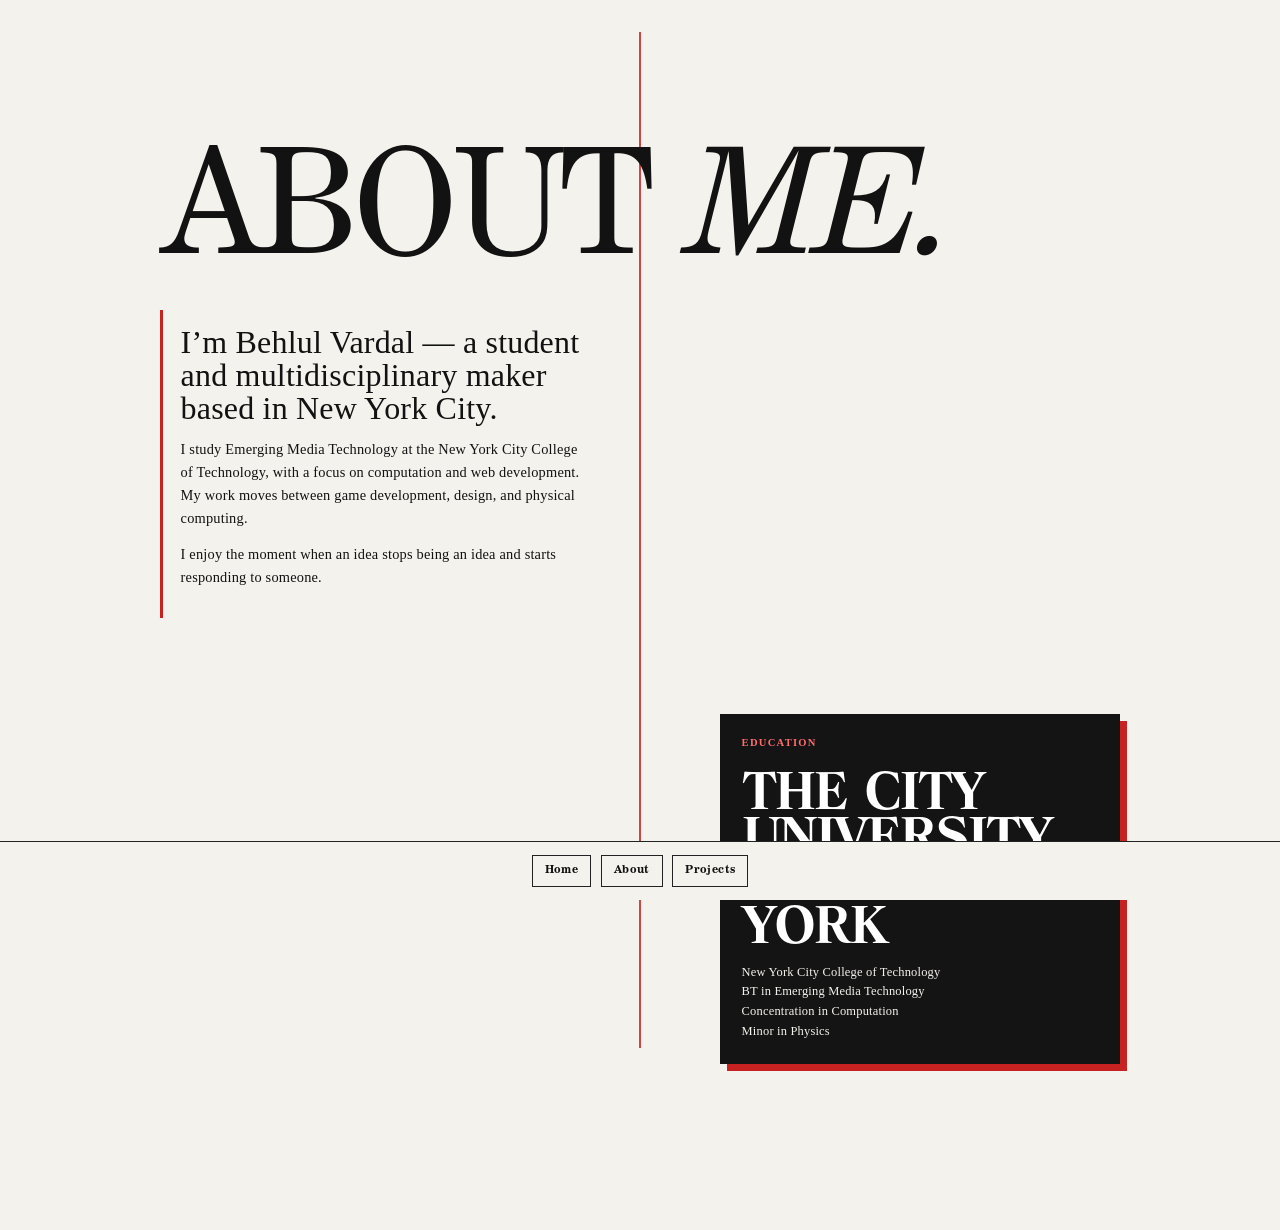
==== commit 2c469c6a: "update" ====
--- a/about-me.html
+++ b/about-me.html
@@ -97,21 +97,21 @@
 </head>
 <body class="about-page">
   <a class="skip-link" href="#main">Skip to content</a>
-  
+
   <main id="main" class="about-layout">
-    <p class="about-kicker">PERSONAL PAGE: 02</p>
-    
+    <!--<p class="about-kicker">PERSONAL PAGE: 02</p>-->
+
     <div class="about-signal" aria-hidden="true">
       <i></i><b></b><span></span>
     </div>
-    
+
     <h1>ABOUT <em>ME.</em></h1>
-    
+
     <section class="about-intro">
       <p class="lead">I’m Behlul Vardal — a student and multidisciplinary maker based in New York City.</p>
       <p>I study Emerging Media Technology at the New York City College of Technology, with a focus on computation and web development. My work moves between game development, design, and physical computing.</p>
       <p>I enjoy the moment when an idea stops being an idea and starts responding to someone.</p>
-      
+
     </section>
 
     <section class="about-education">
--- a/style.css
+++ b/style.css
@@ -145,7 +145,7 @@
 .project-details > p { margin:0; font-size:.87rem; }
 .project-details .nav-btn { justify-self:start; align-self:end; margin-top:1.35rem; }
 @media (min-width:700px) { .container { width:min(90%,860px); }.hero-section { width:auto; margin-left:0; grid-template-columns:1fr .52fr; justify-items:start; text-align:left; gap:3rem; }.hero-section.short { min-height:70vh; }.hero-copy { align-self:stretch; }.hero-question { margin-top:auto; margin-bottom:1.1rem; }.hero-image { order:initial; justify-self:center; width:min(290px,100%); }.section { padding:9rem 0; }.about.section,.education.section { padding:4.5rem 0; }.sub-container { padding:2rem; }.project-header { min-height:43vh; }.project-grid { grid-template-columns:1fr; }.project-card { grid-template-columns:minmax(0,1.08fr) minmax(280px,.92fr); }.project-card--reverse { grid-template-columns:minmax(280px,.92fr) minmax(0,1.08fr); }.project-card--reverse .project-cover { grid-column:2; grid-row:1; border-right:0; border-left:1px solid #fff; }.project-card--reverse .project-details { grid-column:1; grid-row:1; }.project-cover { min-height:390px; border-right:1px solid #fff; border-bottom:0; }.project-details { padding:2rem; }.project-details h2 { font-size:clamp(1.85rem,4.3vw,2.85rem); } }
-@media (max-width:699px) { .contact-section,.contact { min-width:0; max-width:100%; }.project-header .hero-title { font-size:clamp(3.15rem,13.5vw,4rem); }.project-heading__first { white-space:nowrap; }.project-summary { font-size:.78rem; }.project-card,.project-card--reverse,.project-card--compact { width:100%; margin-left:0; }.project-cover { min-height:275px; }.project-details { grid-template-rows:auto; }.project-meta { flex-direction:column; gap:.35rem; }.project-meta > span { text-align:left; }.project-details .nav-btn { align-self:auto; } }
+@media (max-width:699px) { .contact-section,.contact { min-width:0; max-width:100%; }.project-header .hero-title { font-size:clamp(2.8rem,11vw,3.4rem); white-space:nowrap; }.project-heading__first { white-space:nowrap; }.project-summary { font-size:.78rem; }.project-card,.project-card--reverse,.project-card--compact { width:100%; margin-left:0; }.project-cover { min-height:275px; }.project-details { grid-template-rows:auto; }.project-meta { flex-direction:column; gap:.35rem; }.project-meta > span { text-align:left; }.project-details .nav-btn { align-self:auto; } }
 
 /* Shared navigation: a restrained silver surface that blooms like the featured-projects control. */
 .nav-btn:not(.featured-projects__more),
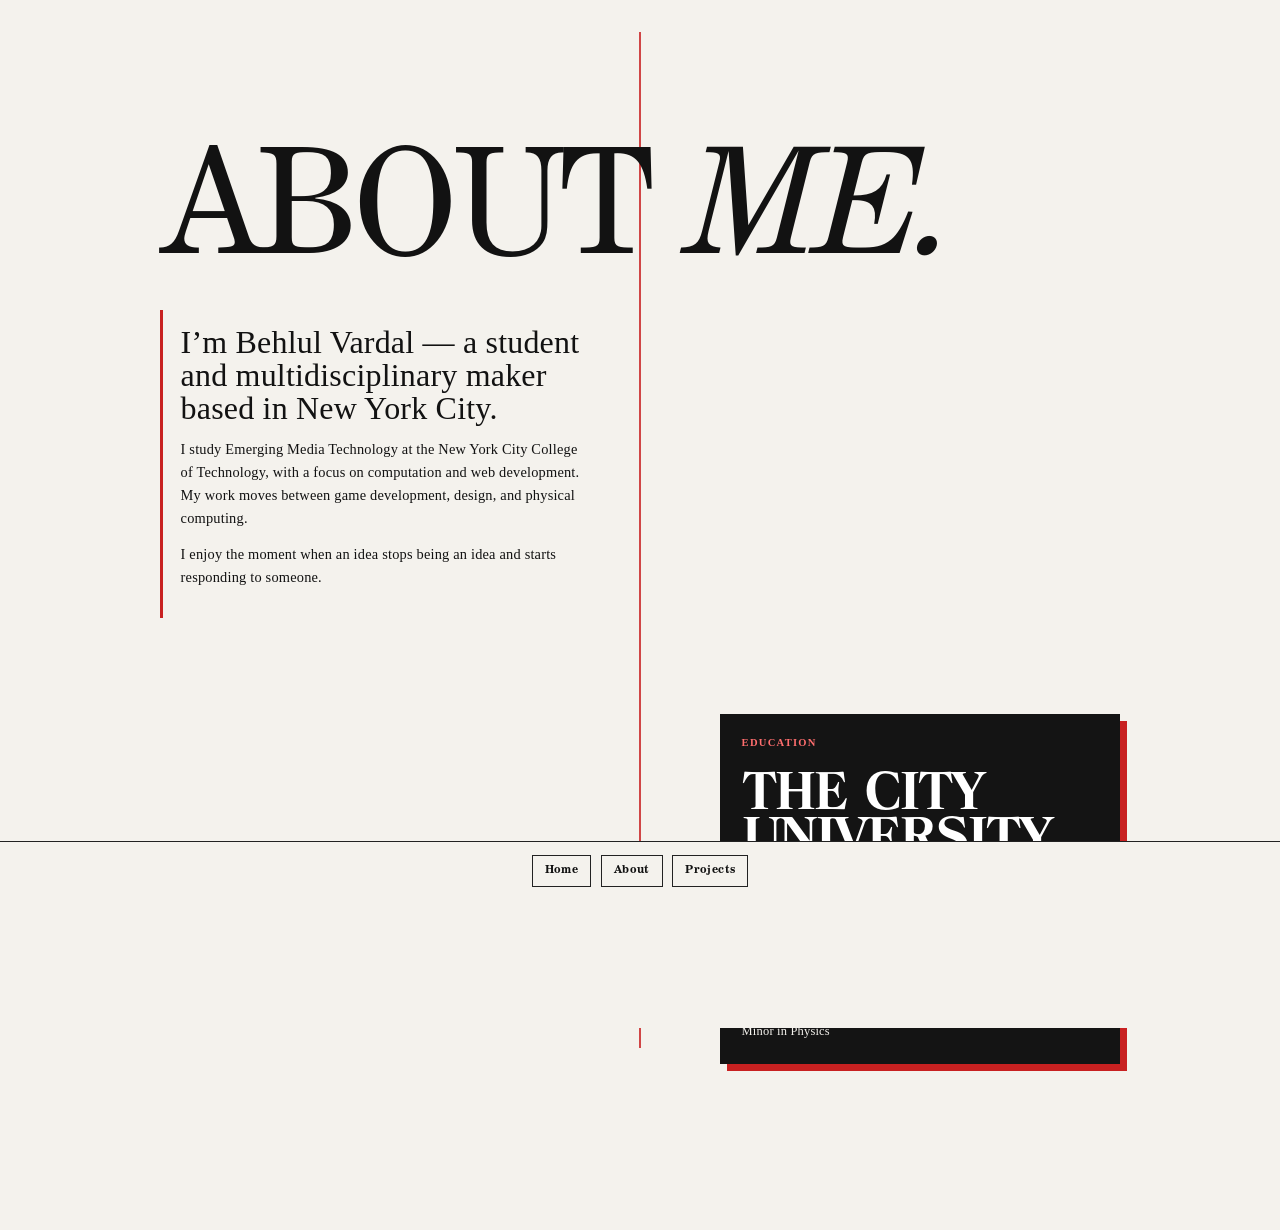
==== commit ebebe721: "Extend mobile nav behind Safari toolbar" ====
--- a/about-me.html
+++ b/about-me.html
@@ -2,11 +2,11 @@
 <html lang="en">
 <head>
   <meta charset="utf-8">
-  <meta name="viewport" content="width=device-width, initial-scale=1">
+  <meta name="viewport" content="width=device-width, initial-scale=1, viewport-fit=cover">
   <meta name="description" content="About Behlul Vardal — Student and Multidisciplinary Maker in NYC.">
   <title>About Me — Behlul Vardal</title>
   <link rel="icon" href="data:image/svg+xml,%3Csvg xmlns='http://www.w3.org/2000/svg' viewBox='0 0 16 16'%3E%3Crect width='16' height='16' fill='%23c9d4dc'/%3E%3C/svg%3E">
-  <link rel="stylesheet" href="style.css?v=29">
+  <link rel="stylesheet" href="style.css?v=31">
   <link rel="stylesheet" href="about.css?v=110">
   <style>
     /* ============================================================ */
--- a/style.css
+++ b/style.css
@@ -98,8 +98,10 @@
 @keyframes chrome-light-pass { 0% { opacity:0; transform:translateX(-70%); } 20% { opacity:1; } 100% { opacity:.92; transform:translateX(70%); } }
 @keyframes featured-crt-glare { 0% { opacity:0; transform:translateX(-95%) skewX(-16deg); } 18% { opacity:.95; } 100% { opacity:0; transform:translateX(95%) skewX(-16deg); } }
 .skill-group { margin:2.2rem 0; }.skill-group h3 { margin:0 0 .85rem; color:var(--red); font-size:1rem; text-transform:uppercase; }.skill-tags { display:flex; flex-wrap:wrap; gap:.5rem; }.skill-tags span { border:1px solid #444; background:#151515; padding:.43rem .65rem; font-size:.78rem; }
-.bottom-nav { position:fixed; z-index:10; bottom:0; left:0; right:0; display:flex; justify-content:center; gap:.6rem; padding:.8rem; background:rgba(0,0,0,.96); border-top:1px solid var(--line); opacity:1; transform:none; transition:none; animation:none; }.bottom-nav a { padding:.42rem .75rem; font-size:.67rem; }
+.bottom-nav { position:fixed; z-index:10; bottom:0; left:0; right:0; display:flex; justify-content:center; gap:.6rem; padding:.8rem; padding-bottom:calc(.8rem + env(safe-area-inset-bottom, 0px)); background:rgba(0,0,0,.96); border-top:1px solid var(--line); opacity:1; transform:none; transition:none; animation:none; }.bottom-nav a { padding:.42rem .75rem; font-size:.67rem; }
+.bottom-nav::after { content:''; position:absolute; top:100%; left:0; right:0; height:8rem; background:rgba(0,0,0,.96); pointer-events:none; }
 .about-page { --paper:#f4f2ed; --about-ink:#121212; --about-red:#c82121; padding-bottom:4.4rem; background:var(--paper); background-image:none; color:var(--about-ink); }.about-page .bottom-nav { background:var(--paper); border-color:#222; backdrop-filter:none; }.about-page .bottom-nav a { border-color:#222; background:var(--paper); color:#111; }.about-page .bottom-nav a:hover { background:#111; color:#fff; box-shadow:none; }.about-layout { width:min(88%,960px); min-height:100svh; margin:0 auto; padding:2.4rem 0 6rem; position:relative; display:grid; align-content:start; }.about-kicker { margin:0; color:var(--about-red); font-size:.66rem; font-weight:700; letter-spacing:.12em; }.about-layout h1 { position:relative; z-index:1; margin:6.5rem 0 1.1rem; font:clamp(4.2rem,20vw,11rem)/.78 var(--display); letter-spacing:-.055em; }.about-layout h1 em { font-weight:400; }.about-signal { position:absolute; z-index:0; top:2rem; bottom:7rem; left:54%; width:10px; transform:translateX(-50%); background:linear-gradient(var(--about-red),#ee5959 45%,var(--about-red)); box-shadow:0 0 13px rgba(200,33,33,.22); }.about-signal::before,.about-signal::after { content:''; position:absolute; left:50%; width:45px; height:45px; border:3px solid var(--about-red); transform:translateX(-50%) rotate(45deg); }.about-signal::before { top:33%; }.about-signal::after { top:calc(33% + 12px); width:24px; height:24px; background:var(--paper); }.about-signal i,.about-signal b { position:absolute; left:-7px; right:-7px; height:2px; background:var(--about-red); }.about-signal i { top:17%; }.about-signal b { bottom:19%; }.about-signal span { position:absolute; top:46%; left:50%; width:38px; height:38px; border-radius:50%; background:var(--about-red); transform:translateX(-50%); }.about-intro { position:relative; z-index:1; width:min(100%,430px); margin-top:2.2rem; padding:1rem 0 1rem 1.1rem; border-left:3px solid var(--about-red); background:linear-gradient(90deg,rgba(244,242,237,.95),rgba(244,242,237,.72)); }.about-intro p { margin:.8rem 0; font-size:.9rem; }.about-intro .lead { margin-top:0; font:clamp(1.35rem,5vw,2rem)/1.03 var(--reading); }.about-education { position:relative; z-index:1; width:min(100%,540px); margin:8rem 0 0 auto; padding:1.35rem; background:#141414; color:var(--paper); box-shadow:7px 7px 0 var(--about-red); }.about-education .about-kicker { color:#ff6e6e; }.about-education h2 { margin:1rem 0; color:#fff; font-size:clamp(1.65rem,6vw,3.1rem); text-shadow:none; }.about-education p:last-child { margin:0; font-size:.78rem; }
+.about-page .bottom-nav::after { background:var(--paper); }
 .project-page { width:min(90%,980px); overflow:visible; }
 .project-header { width:min(100%,860px); min-width:0; min-height:57vh; margin:0 auto; display:grid; grid-template-columns:minmax(0,1fr); align-content:center; justify-items:start; padding:4rem 0; text-align:left; }
 .project-header .hero-title { width:100%; max-width:100%; transform-origin:left center; }
@@ -185,6 +187,7 @@
 
 .about-page .bottom-nav a:hover,
 .about-page .bottom-nav a:focus-visible {
+  border-color:var(--paper);
   color:#f4fbfd;
   background-color:#b7c7d1;
   background-image:linear-gradient(180deg,#d5e3e9 0%,#9caebc 52%,#c9d4da 100%);
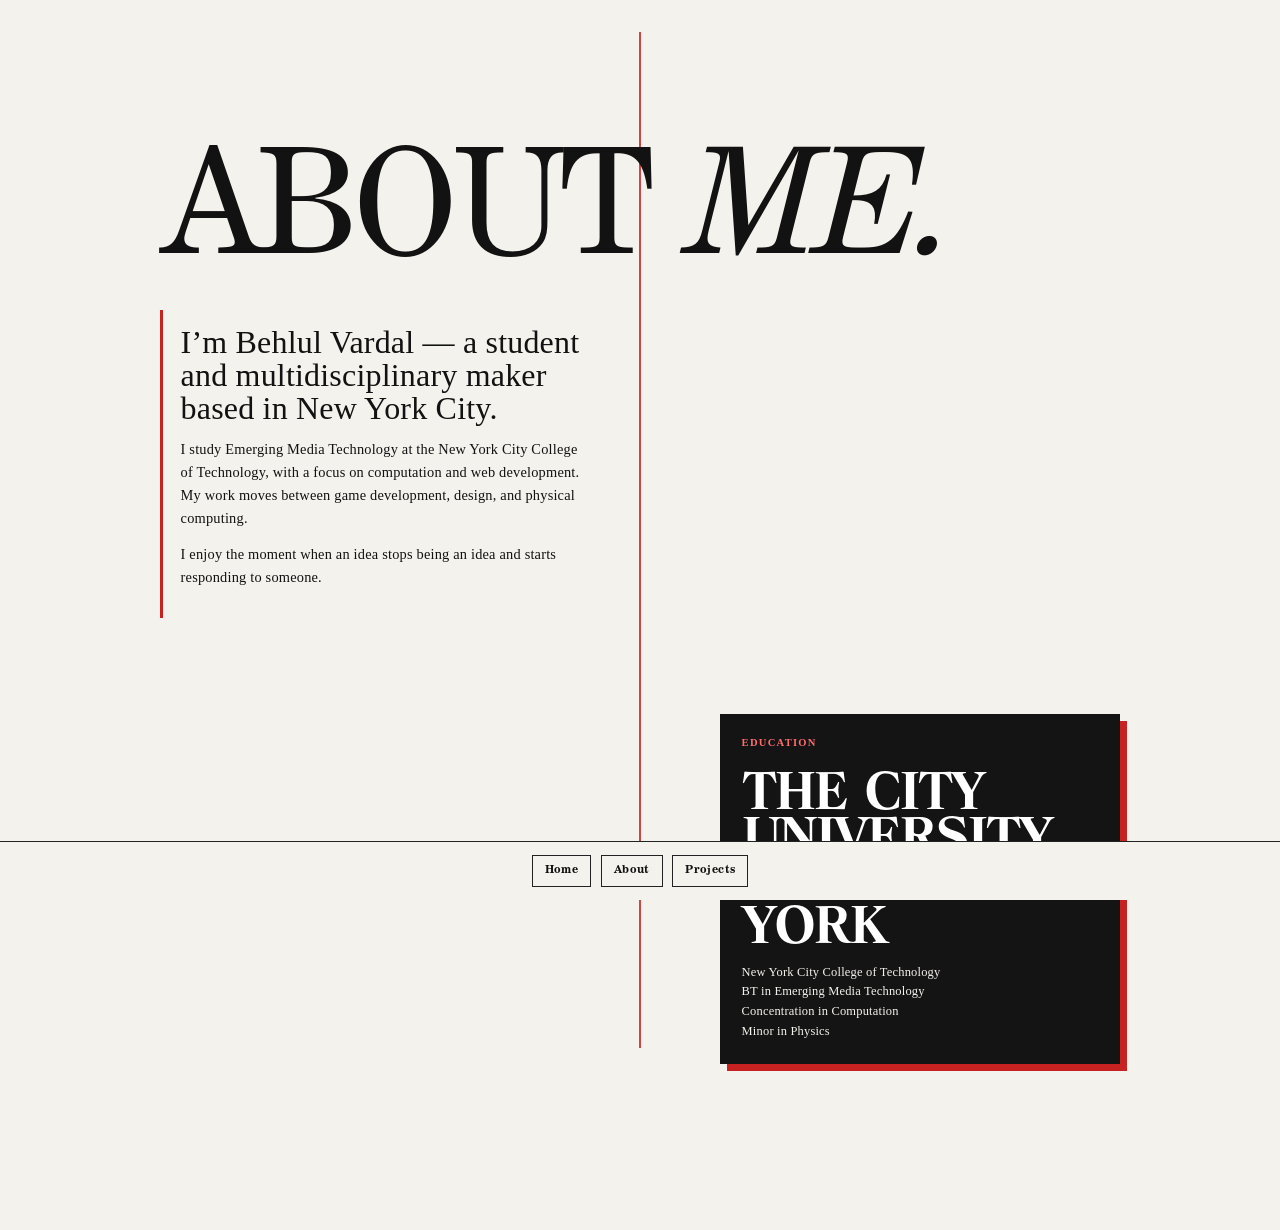
==== commit b2b97af3: "Match Safari bottom toolbar to nav" ====
--- a/about-me.html
+++ b/about-me.html
@@ -6,7 +6,7 @@
   <meta name="description" content="About Behlul Vardal — Student and Multidisciplinary Maker in NYC.">
   <title>About Me — Behlul Vardal</title>
   <link rel="icon" href="data:image/svg+xml,%3Csvg xmlns='http://www.w3.org/2000/svg' viewBox='0 0 16 16'%3E%3Crect width='16' height='16' fill='%23c9d4dc'/%3E%3C/svg%3E">
-  <link rel="stylesheet" href="style.css?v=31">
+  <link rel="stylesheet" href="style.css?v=32">
   <link rel="stylesheet" href="about.css?v=110">
   <style>
     /* ============================================================ */
--- a/style.css
+++ b/style.css
@@ -7,7 +7,8 @@
 @font-face { font-family:'Matisse Pro EB'; src:url('assets/fonts/matisse-pro-eb-latin.woff2') format('woff2'); font-weight:400 800; font-style:normal; font-display:swap; }
 :root { --black:#050505; --white:#f8f8f8; --red:#d62b2b; --line:rgba(255,255,255,.11); --reading:'Times New Roman',Times,serif; --display:'Century Expanded',Century,serif; --supporting:'Matisse Pro EB',serif; --subtitle:'Matisse Pro EB',serif; --controls:'Century Schoolbook','New Century Schoolbook',Century,serif; --sans:var(--controls); }
 * { box-sizing:border-box; }
-html { scroll-behavior:auto; }
+html { scroll-behavior:auto; background-color:var(--black); }
+html:has(body.about-page) { background-color:#f4f2ed; }
 body { max-width:100%; margin:0; overflow-x:clip; padding-bottom:4.4rem; background-color:var(--black); background-image:linear-gradient(to right,var(--line) 1px,transparent 1px),linear-gradient(to bottom,var(--line) 1px,transparent 1px); background-position:0 0; background-size:20px 20px; color:var(--white); font-family:var(--reading); font-stretch:105%; letter-spacing:.012em; line-height:1.6; }
 body:not(.about-page)::before { content:''; position:fixed; z-index:99; inset:0; pointer-events:none; background-image:radial-gradient(rgba(255,255,255,.42) .45px,transparent .7px),radial-gradient(rgba(150,198,255,.24) .45px,transparent .72px); background-position:0 0,2px 1px; background-size:3px 3px,5px 5px; mix-blend-mode:screen; opacity:.055; }
 .skip-link { position:absolute; left:-9999px; }.skip-link:focus { left:1rem; top:1rem; z-index:10; background:#fff; color:#000; padding:.6rem; }
@@ -98,10 +99,8 @@
 @keyframes chrome-light-pass { 0% { opacity:0; transform:translateX(-70%); } 20% { opacity:1; } 100% { opacity:.92; transform:translateX(70%); } }
 @keyframes featured-crt-glare { 0% { opacity:0; transform:translateX(-95%) skewX(-16deg); } 18% { opacity:.95; } 100% { opacity:0; transform:translateX(95%) skewX(-16deg); } }
 .skill-group { margin:2.2rem 0; }.skill-group h3 { margin:0 0 .85rem; color:var(--red); font-size:1rem; text-transform:uppercase; }.skill-tags { display:flex; flex-wrap:wrap; gap:.5rem; }.skill-tags span { border:1px solid #444; background:#151515; padding:.43rem .65rem; font-size:.78rem; }
-.bottom-nav { position:fixed; z-index:10; bottom:0; left:0; right:0; display:flex; justify-content:center; gap:.6rem; padding:.8rem; padding-bottom:calc(.8rem + env(safe-area-inset-bottom, 0px)); background:rgba(0,0,0,.96); border-top:1px solid var(--line); opacity:1; transform:none; transition:none; animation:none; }.bottom-nav a { padding:.42rem .75rem; font-size:.67rem; }
-.bottom-nav::after { content:''; position:absolute; top:100%; left:0; right:0; height:8rem; background:rgba(0,0,0,.96); pointer-events:none; }
+.bottom-nav { position:fixed; z-index:10; bottom:0; left:0; right:0; display:flex; justify-content:center; gap:.6rem; padding:.8rem; padding-bottom:calc(.8rem + env(safe-area-inset-bottom, 0px)); background:#050505; border-top:1px solid var(--line); opacity:1; transform:none; transition:none; animation:none; }.bottom-nav a { padding:.42rem .75rem; font-size:.67rem; }
 .about-page { --paper:#f4f2ed; --about-ink:#121212; --about-red:#c82121; padding-bottom:4.4rem; background:var(--paper); background-image:none; color:var(--about-ink); }.about-page .bottom-nav { background:var(--paper); border-color:#222; backdrop-filter:none; }.about-page .bottom-nav a { border-color:#222; background:var(--paper); color:#111; }.about-page .bottom-nav a:hover { background:#111; color:#fff; box-shadow:none; }.about-layout { width:min(88%,960px); min-height:100svh; margin:0 auto; padding:2.4rem 0 6rem; position:relative; display:grid; align-content:start; }.about-kicker { margin:0; color:var(--about-red); font-size:.66rem; font-weight:700; letter-spacing:.12em; }.about-layout h1 { position:relative; z-index:1; margin:6.5rem 0 1.1rem; font:clamp(4.2rem,20vw,11rem)/.78 var(--display); letter-spacing:-.055em; }.about-layout h1 em { font-weight:400; }.about-signal { position:absolute; z-index:0; top:2rem; bottom:7rem; left:54%; width:10px; transform:translateX(-50%); background:linear-gradient(var(--about-red),#ee5959 45%,var(--about-red)); box-shadow:0 0 13px rgba(200,33,33,.22); }.about-signal::before,.about-signal::after { content:''; position:absolute; left:50%; width:45px; height:45px; border:3px solid var(--about-red); transform:translateX(-50%) rotate(45deg); }.about-signal::before { top:33%; }.about-signal::after { top:calc(33% + 12px); width:24px; height:24px; background:var(--paper); }.about-signal i,.about-signal b { position:absolute; left:-7px; right:-7px; height:2px; background:var(--about-red); }.about-signal i { top:17%; }.about-signal b { bottom:19%; }.about-signal span { position:absolute; top:46%; left:50%; width:38px; height:38px; border-radius:50%; background:var(--about-red); transform:translateX(-50%); }.about-intro { position:relative; z-index:1; width:min(100%,430px); margin-top:2.2rem; padding:1rem 0 1rem 1.1rem; border-left:3px solid var(--about-red); background:linear-gradient(90deg,rgba(244,242,237,.95),rgba(244,242,237,.72)); }.about-intro p { margin:.8rem 0; font-size:.9rem; }.about-intro .lead { margin-top:0; font:clamp(1.35rem,5vw,2rem)/1.03 var(--reading); }.about-education { position:relative; z-index:1; width:min(100%,540px); margin:8rem 0 0 auto; padding:1.35rem; background:#141414; color:var(--paper); box-shadow:7px 7px 0 var(--about-red); }.about-education .about-kicker { color:#ff6e6e; }.about-education h2 { margin:1rem 0; color:#fff; font-size:clamp(1.65rem,6vw,3.1rem); text-shadow:none; }.about-education p:last-child { margin:0; font-size:.78rem; }
-.about-page .bottom-nav::after { background:var(--paper); }
 .project-page { width:min(90%,980px); overflow:visible; }
 .project-header { width:min(100%,860px); min-width:0; min-height:57vh; margin:0 auto; display:grid; grid-template-columns:minmax(0,1fr); align-content:center; justify-items:start; padding:4rem 0; text-align:left; }
 .project-header .hero-title { width:100%; max-width:100%; transform-origin:left center; }
